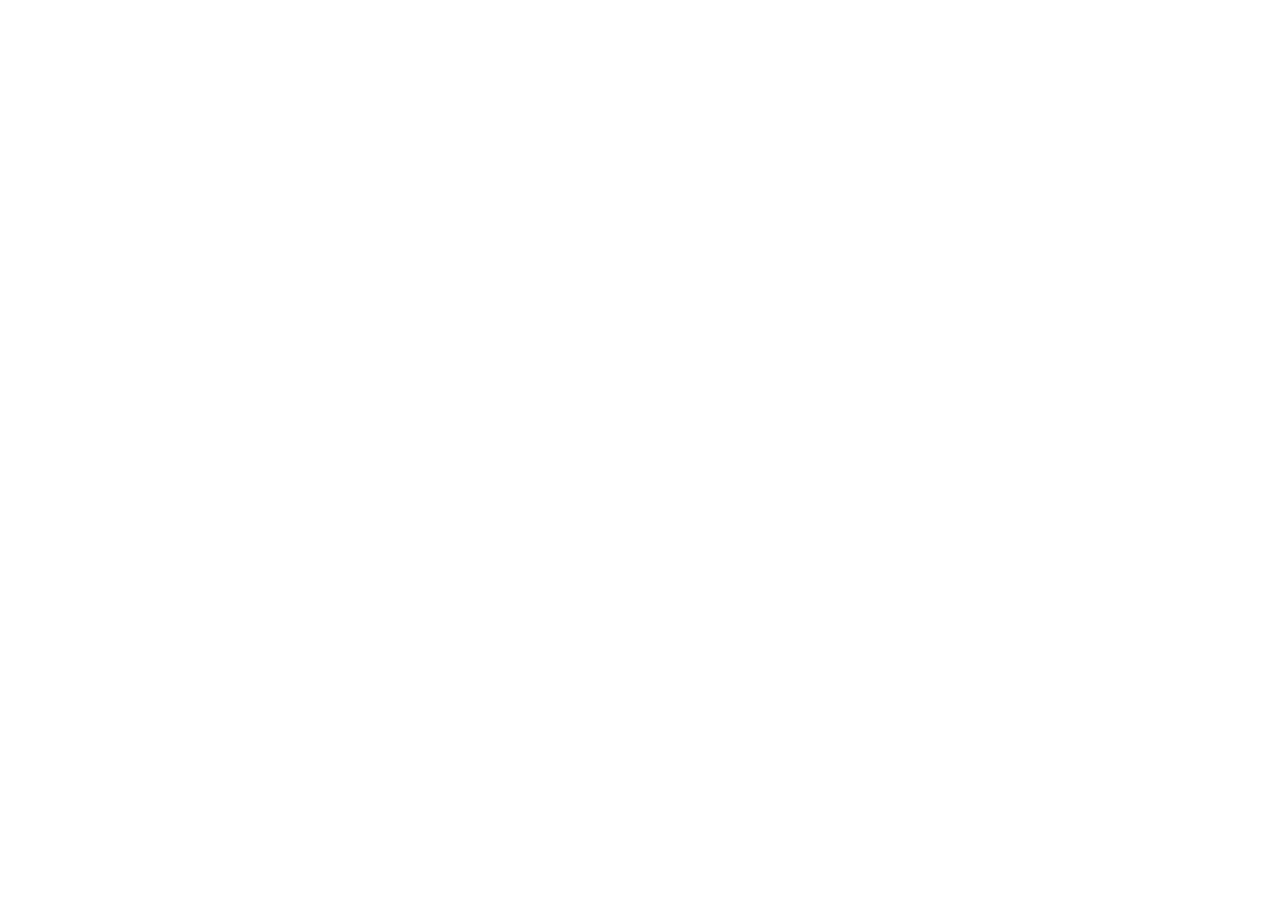
==== index.html @ 1d94907c "Inicializando o projeto" ====
<!DOCTYPE html>
<html lang="pt-br">
<head>
    <meta charset="UTF-8">
    <meta name="viewport" content="width=device-width, initial-scale=1.0">
    <title>Flex</title>
</head>
<body>
    
</body>
</html>
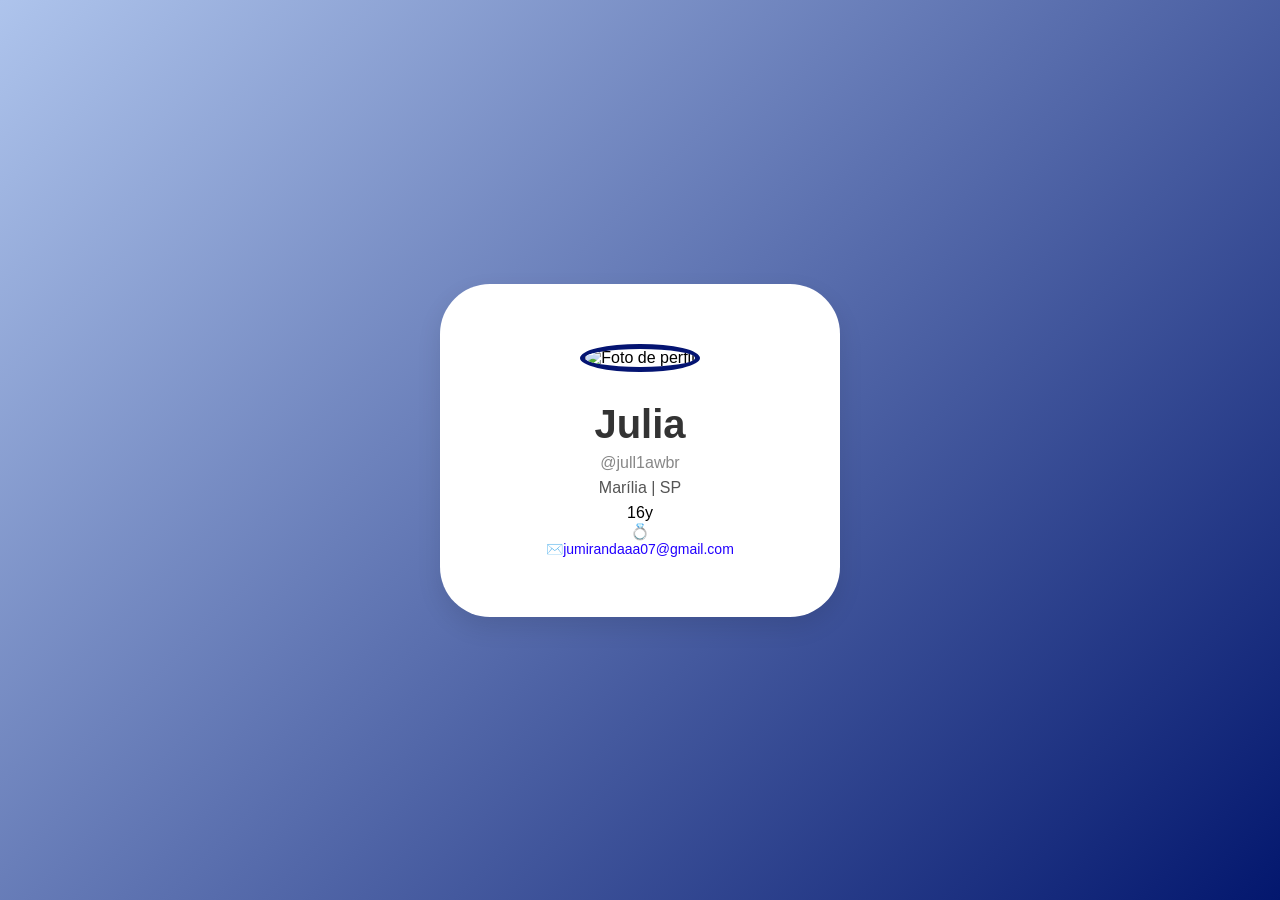
==== commit c763b74b: "init card" ====
--- a/index.html
+++ b/index.html
@@ -4,8 +4,22 @@
     <meta charset="UTF-8">
     <meta name="viewport" content="width=device-width, initial-scale=1.0">
     <title>Flex</title>
+    <link rel="stylesheet" href="style.css">
 </head>
 <body>
-    
+<div class="perfil">
+        <img src="\\sn927escoladfp2\pastas alunos$\49780651861\Downloads\Captura de tela 2026-04-28 085336.jpg" alt="Foto de perfil">
+
+        <h2>Julia</h2>
+        <p class="user">@jull1awbr</p>
+
+        <p class="bio">
+           Marília | SP
+          <p> 16y</p>
+           <p>💍</p>
+        </p>
+
+        <p class="email">✉️jumirandaaa07@gmail.com</p>
+    </div>    
 </body>
 </html>
--- a/style.css
+++ b/style.css
@@ -0,0 +1,49 @@
+*{
+    margin: 0;
+    padding: 0;
+    box-sizing: border-box;
+    font-family: Arial, Helvetica, sans-serif;
+}
+body{
+    height: 100vh;
+    display: flex;
+    justify-content: center;
+    align-items: center;
+    background: linear-gradient(135deg, #aec4ec,  #03176e);
+}
+.perfil{
+    background-color: #fff;
+    padding: 60px;
+    width: 400px;
+    text-align: center;
+    border-radius: 50px;
+    box-shadow: 0 10px 25px rgba(0, 0, 0, 0.1);
+}
+.perfil img {
+    justify-content: center;
+    width: 240px;
+    height: 240px;
+    border-radius: 100%;
+    object-fit: cover;
+    margin-bottom: 30px;
+    border: 5px solid #041472;
+}
+.perfil h2 {
+    font-size: 40px;
+    margin-bottom: 7px;
+    color: #333;
+}
+.user{
+    color: #888;
+    margin-bottom:7px;
+}
+.bio{
+    font-size: 16px;
+    color: #555;
+    margin-bottom: 7px;
+}
+.email{
+    font-size: 14px;
+    color: #2200ff;
+    word-break: break-all;
+}
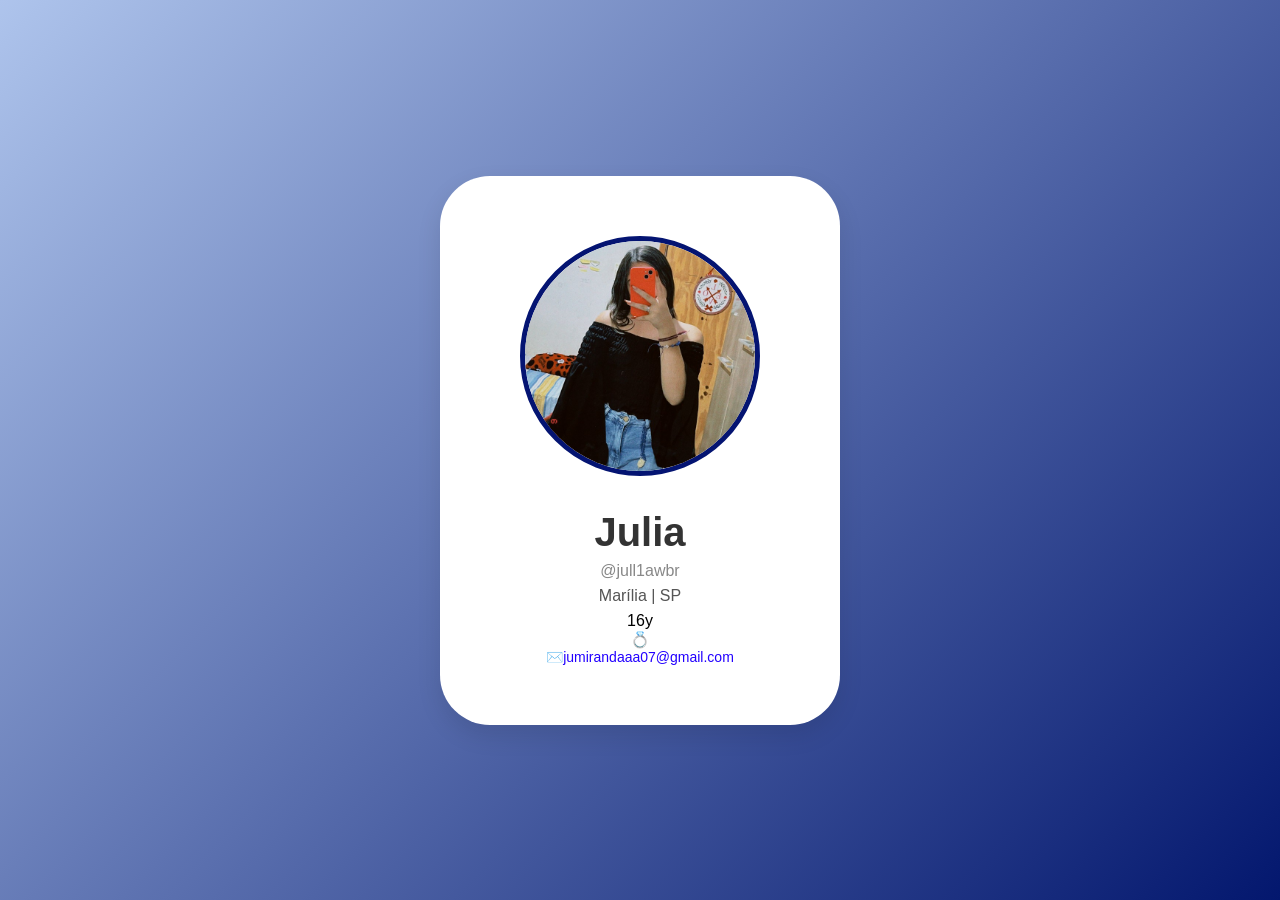
==== commit 12883427: "tese" ====
--- a/index.html
+++ b/index.html
@@ -8,7 +8,7 @@
 </head>
 <body>
 <div class="perfil">
-        <img src="\\sn927escoladfp2\pastas alunos$\49780651861\Downloads\Captura de tela 2026-04-28 085336.jpg" alt="Foto de perfil">
+        <img src="perfil.jpg" alt="Foto de perfil">
 
         <h2>Julia</h2>
         <p class="user">@jull1awbr</p>
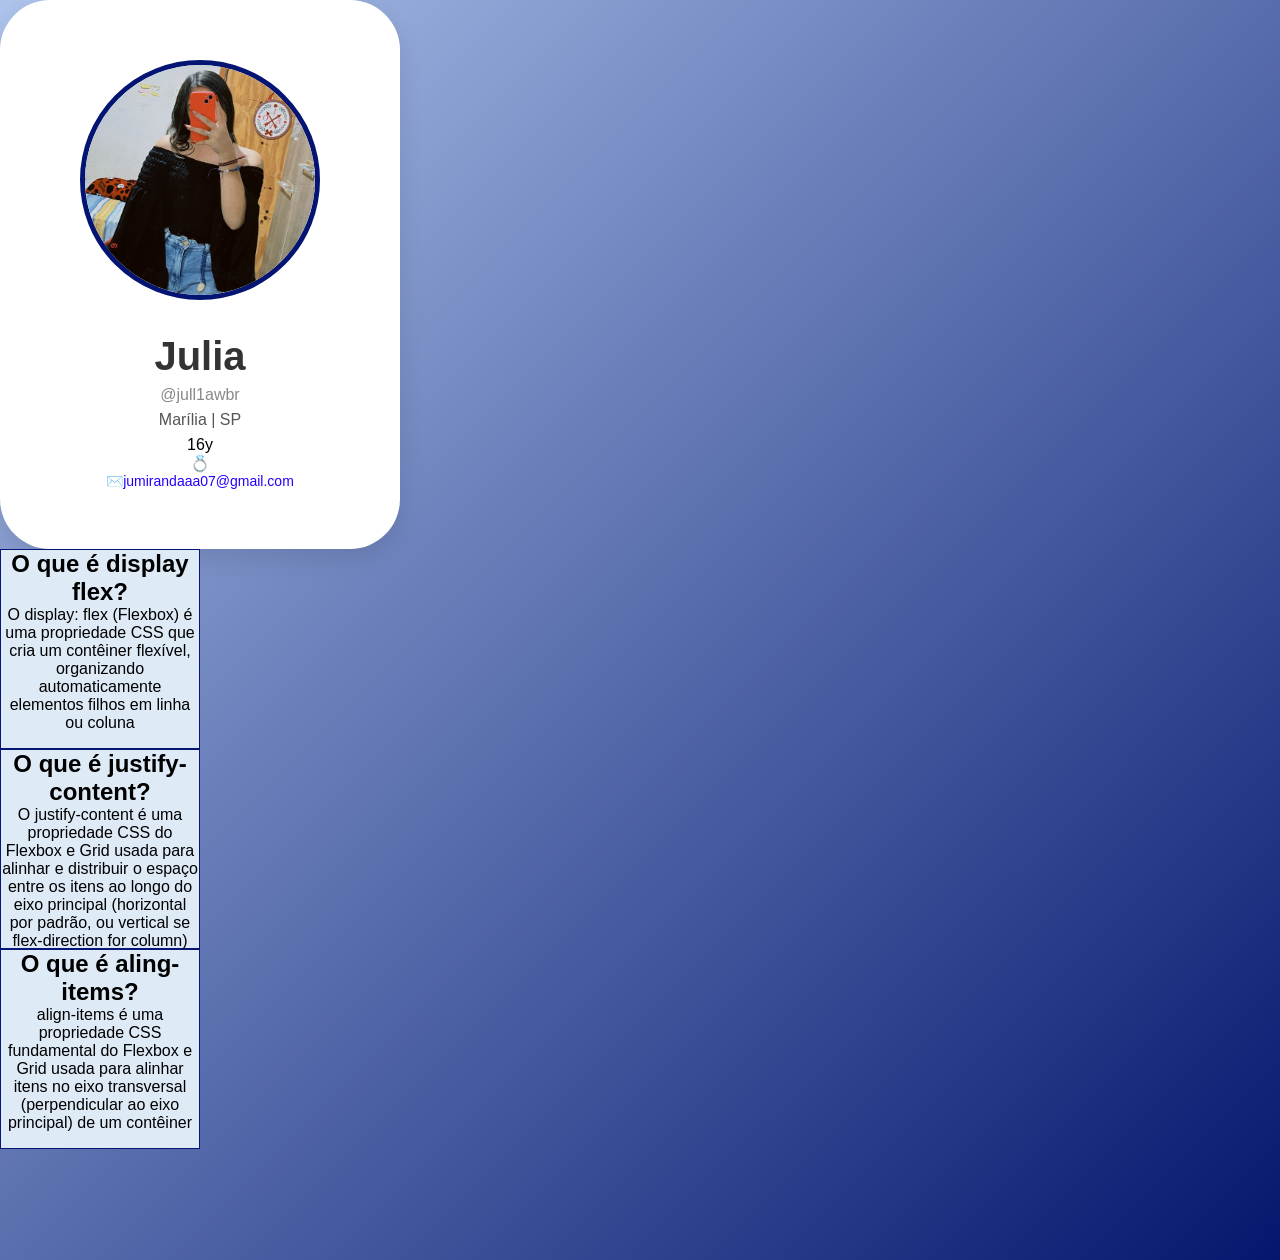
==== commit cd290d55: "seção de cards" ====
--- a/index.html
+++ b/index.html
@@ -20,6 +20,21 @@
         </p>
 
         <p class="email">✉️jumirandaaa07@gmail.com</p>
-    </div>    
+    </div>
+
+<section>
+        <div class="filha">
+            <h2>O que é display flex?</h2>
+            <p>O display: flex (Flexbox) é uma propriedade CSS que cria um contêiner flexível, organizando automaticamente elementos filhos em linha ou coluna</p>
+        </div>
+        <div class="filha">
+            <h2>O que é justify-content?</h2>
+            <p>O justify-content é uma propriedade CSS do Flexbox e Grid usada para alinhar e distribuir o espaço entre os itens ao longo do eixo principal (horizontal por padrão, ou vertical se flex-direction for column)</p>
+        </div>
+        <div class="filha">
+            <h2>O que é aling-items?</h2>
+            <p>align-items é uma propriedade CSS fundamental do Flexbox e Grid usada para alinhar itens no eixo transversal (perpendicular ao eixo principal) de um contêiner</p>
+        </div>
+</section>
 </body>
 </html>
--- a/style.css
+++ b/style.css
@@ -5,15 +5,14 @@
     font-family: Arial, Helvetica, sans-serif;
 }
 body{
-    height: 100vh;
-    display: flex;
+    height: 140vh;
     justify-content: center;
     align-items: center;
     background: linear-gradient(135deg, #aec4ec,  #03176e);
 }
 .perfil{
     background-color: #fff;
-    padding: 60px;
+    padding:60px;
     width: 400px;
     text-align: center;
     border-radius: 50px;
@@ -46,4 +45,26 @@
     font-size: 14px;
     color: #2200ff;
     word-break: break-all;
+}
+.selection{
+    padding: 60;
+    margin: 15px;
+    background-color: rgb(255, 255, 255);
+    width: 650px;
+    height: 300px;
+    display: flex;
+    justify-content: space;
+    align-items: center;
+}
+.filha{
+    width: 200px;
+    height: 200px;
+    background-color: rgb(223, 234, 247);
+    border: 1px solid rgb(6, 22, 117);
+}
+.filha h2{
+     text-align: center;
+}
+.filha p{
+     text-align: center;
 }
